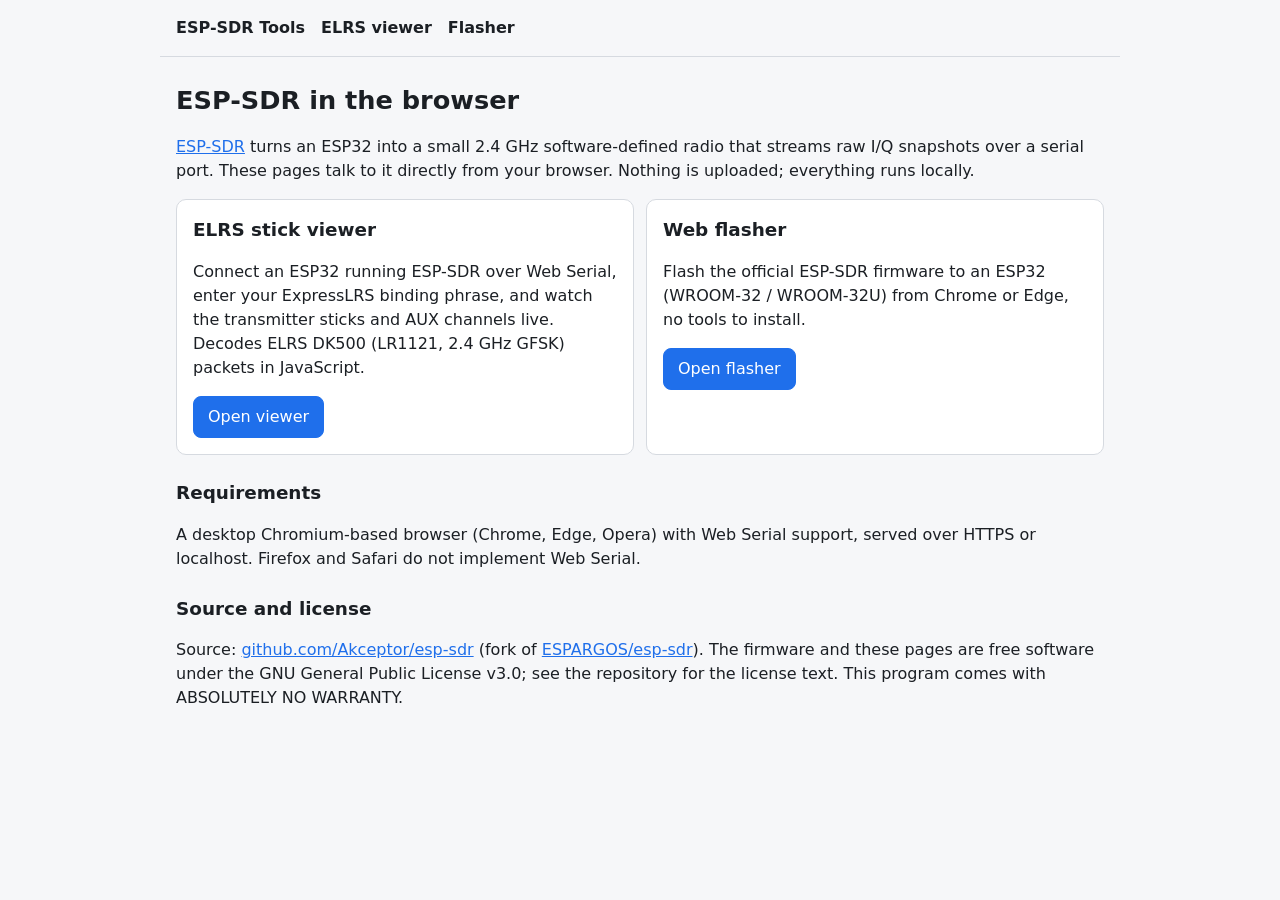
==== web/index.html @ 49de16ea "Add GitHub Pages site: ELRS stick viewer and web flasher web/elrs: Web Serial viewer decoding ELRS D" ====
<!doctype html>
<html lang="en">
<head>
<meta charset="utf-8">
<meta name="viewport" content="width=device-width, initial-scale=1">
<title>ESP-SDR Tools</title>
<meta name="description" content="Browser tools for the ESP-SDR firmware: ELRS stick viewer and web flasher.">
<link rel="stylesheet" href="style.css">
</head>
<body>
<header class="site"><a href="./">ESP-SDR Tools</a><a href="elrs/">ELRS viewer</a><a href="flash/">Flasher</a></header>
<main>
<h1>ESP-SDR in the browser</h1>
<p>
  <a href="https://github.com/ESPARGOS/esp-sdr">ESP-SDR</a> turns an ESP32 into a small 2.4 GHz
  software-defined radio that streams raw I/Q snapshots over a serial port. These pages talk to it directly
  from your browser. Nothing is uploaded; everything runs locally.
</p>
<div class="cards">
  <div class="card">
    <h2 style="margin-top:0">ELRS stick viewer</h2>
    <p>Connect an ESP32 running ESP-SDR over Web Serial, enter your ExpressLRS binding phrase, and watch the
    transmitter sticks and AUX channels live. Decodes ELRS DK500 (LR1121, 2.4 GHz GFSK) packets in JavaScript.</p>
    <a class="btn primary" href="elrs/">Open viewer</a>
  </div>
  <div class="card">
    <h2 style="margin-top:0">Web flasher</h2>
    <p>Flash the official ESP-SDR firmware to an ESP32 (WROOM-32 / WROOM-32U) from Chrome or Edge, no tools to install.</p>
    <a class="btn primary" href="flash/">Open flasher</a>
  </div>
</div>
<h2>Requirements</h2>
<p>A desktop Chromium-based browser (Chrome, Edge, Opera) with Web Serial support, served over HTTPS or localhost.
Firefox and Safari do not implement Web Serial.</p>
<h2>Source and license</h2>
<p>
  Source: <a href="https://github.com/Akceptor/esp-sdr">github.com/Akceptor/esp-sdr</a> (fork of
  <a href="https://github.com/ESPARGOS/esp-sdr">ESPARGOS/esp-sdr</a>). The firmware and these pages are
  free software under the GNU General Public License v3.0; see the repository for the license text.
  This program comes with ABSOLUTELY NO WARRANTY.
</p>
</main>
</body>
</html>
---- web/style.css ----
:root {
  --bg: #f6f7f9;
  --panel: #ffffff;
  --fg: #1b1f24;
  --muted: #5d6673;
  --line: #d6dae0;
  --accent: #1f6feb;
  --accent-fg: #ffffff;
  --ok: #1a9c4a;
  --warn: #c98a00;
  --bad: #d1344b;
  --dot: #e5484d;
  --code: #eceff3;
}
@media (prefers-color-scheme: dark) {
  :root {
    --bg: #12151a;
    --panel: #1b2027;
    --fg: #e6e9ee;
    --muted: #9aa4b2;
    --line: #2d343e;
    --accent: #5b9bff;
    --accent-fg: #0b1220;
    --ok: #3fbf6f;
    --warn: #e0a822;
    --bad: #ff6b81;
    --dot: #ff7a7f;
    --code: #242a33;
  }
}
* { box-sizing: border-box; }
body {
  margin: 0;
  background: var(--bg);
  color: var(--fg);
  font: 16px/1.5 system-ui, -apple-system, "Segoe UI", Roboto, sans-serif;
}
main, header.site { max-width: 960px; margin: 0 auto; padding: 16px; }
header.site { display: flex; gap: 16px; align-items: baseline; flex-wrap: wrap; border-bottom: 1px solid var(--line); }
header.site a { color: var(--fg); text-decoration: none; font-weight: 600; }
header.site a:hover { color: var(--accent); }
h1 { font-size: 1.6rem; margin: 8px 0 12px; }
h2 { font-size: 1.15rem; margin: 24px 0 8px; }
a { color: var(--accent); }
code, pre { background: var(--code); border-radius: 4px; font-size: 0.9em; }
code { padding: 1px 5px; }
pre { padding: 10px; overflow-x: auto; }
.card { background: var(--panel); border: 1px solid var(--line); border-radius: 10px; padding: 16px; margin: 12px 0; }
.cards { display: grid; gap: 12px; grid-template-columns: repeat(auto-fit, minmax(260px, 1fr)); }
.cards .card { margin: 0; }
.muted { color: var(--muted); }
button, .btn {
  font: inherit;
  padding: 8px 14px;
  border-radius: 8px;
  border: 1px solid var(--line);
  background: var(--panel);
  color: var(--fg);
  cursor: pointer;
  text-decoration: none;
  display: inline-block;
}
button.primary, .btn.primary { background: var(--accent); color: var(--accent-fg); border-color: var(--accent); }
button:disabled { opacity: 0.5; cursor: default; }
input[type=text], input[type=password] {
  font: inherit;
  padding: 8px 10px;
  border-radius: 8px;
  border: 1px solid var(--line);
  background: var(--bg);
  color: var(--fg);
  min-width: 0;
}
table { border-collapse: collapse; width: 100%; font-size: 0.9rem; }
td, th { border-bottom: 1px solid var(--line); padding: 6px 8px; text-align: left; word-break: break-all; }
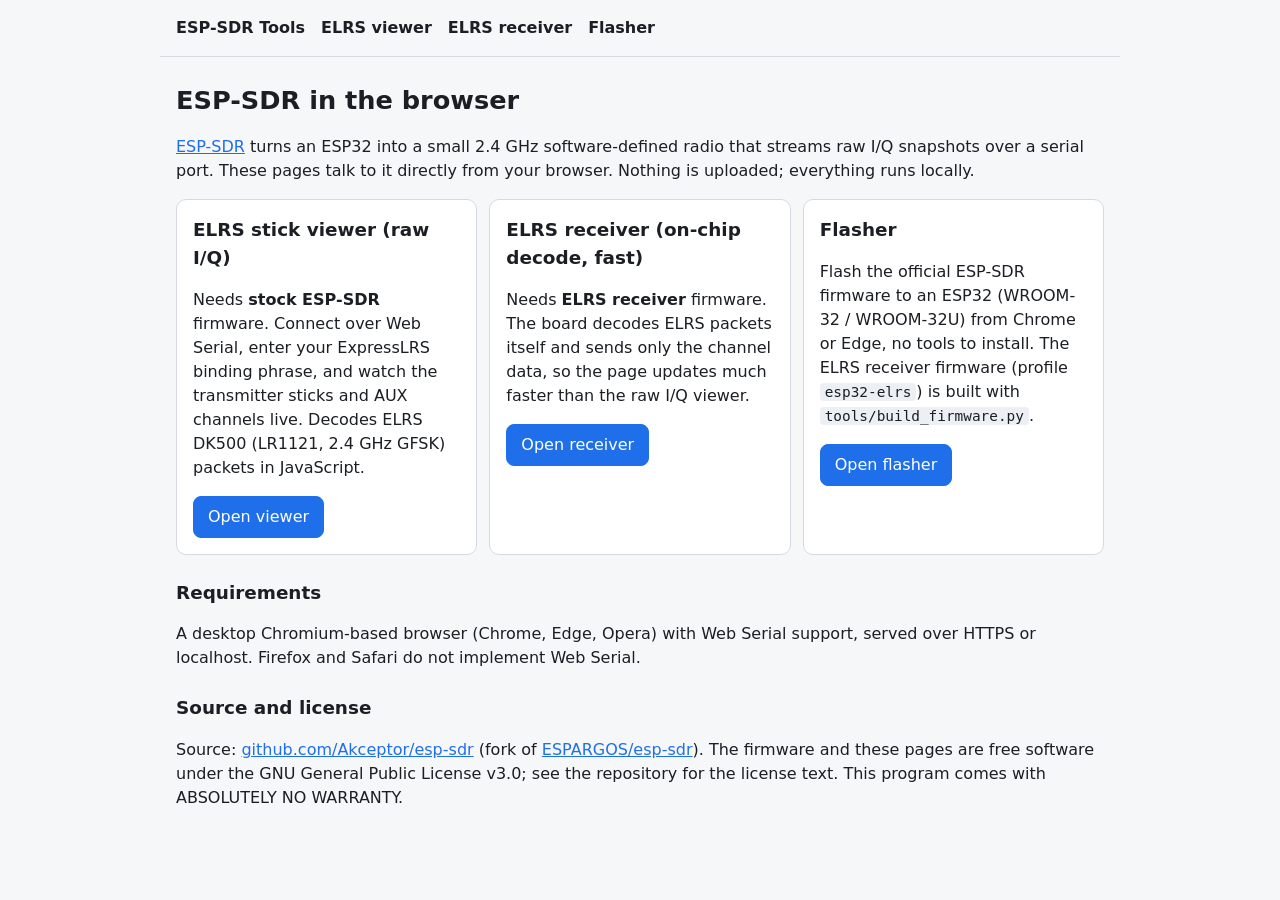
==== commit c7bee8f3: "web: redirect between raw-IQ viewer and ELRS receiver by INFO Co-Authored-By: Claude Opus 5.5 <norep" ====
--- a/web/index.html
+++ b/web/index.html
@@ -4,11 +4,11 @@
 <meta charset="utf-8">
 <meta name="viewport" content="width=device-width, initial-scale=1">
 <title>ESP-SDR Tools</title>
-<meta name="description" content="Browser tools for the ESP-SDR firmware: ELRS stick viewer and web flasher.">
+<meta name="description" content="Browser tools for the ESP-SDR firmware: ELRS stick viewer, ELRS receiver and web flasher.">
 <link rel="stylesheet" href="style.css">
 </head>
 <body>
-<header class="site"><a href="./">ESP-SDR Tools</a><a href="elrs/">ELRS viewer</a><a href="flash/">Flasher</a></header>
+<header class="site"><a href="./">ESP-SDR Tools</a><a href="elrs/">ELRS viewer</a><a href="elrs-rx/">ELRS receiver</a><a href="flash/">Flasher</a></header>
 <main>
 <h1>ESP-SDR in the browser</h1>
 <p>
@@ -18,14 +18,21 @@
 </p>
 <div class="cards">
   <div class="card">
-    <h2 style="margin-top:0">ELRS stick viewer</h2>
-    <p>Connect an ESP32 running ESP-SDR over Web Serial, enter your ExpressLRS binding phrase, and watch the
-    transmitter sticks and AUX channels live. Decodes ELRS DK500 (LR1121, 2.4 GHz GFSK) packets in JavaScript.</p>
+    <h2 style="margin-top:0">ELRS stick viewer (raw I/Q)</h2>
+    <p>Needs <strong>stock ESP-SDR</strong> firmware. Connect over Web Serial, enter your ExpressLRS binding phrase,
+    and watch the transmitter sticks and AUX channels live. Decodes ELRS DK500 (LR1121, 2.4 GHz GFSK) packets in JavaScript.</p>
     <a class="btn primary" href="elrs/">Open viewer</a>
   </div>
   <div class="card">
-    <h2 style="margin-top:0">Web flasher</h2>
-    <p>Flash the official ESP-SDR firmware to an ESP32 (WROOM-32 / WROOM-32U) from Chrome or Edge, no tools to install.</p>
+    <h2 style="margin-top:0">ELRS receiver (on-chip decode, fast)</h2>
+    <p>Needs <strong>ELRS receiver</strong> firmware. The board decodes ELRS packets itself and sends only the
+    channel data, so the page updates much faster than the raw I/Q viewer.</p>
+    <a class="btn primary" href="elrs-rx/">Open receiver</a>
+  </div>
+  <div class="card">
+    <h2 style="margin-top:0">Flasher</h2>
+    <p>Flash the official ESP-SDR firmware to an ESP32 (WROOM-32 / WROOM-32U) from Chrome or Edge, no tools to install.
+    The ELRS receiver firmware (profile <code>esp32-elrs</code>) is built with <code>tools/build_firmware.py</code>.</p>
     <a class="btn primary" href="flash/">Open flasher</a>
   </div>
 </div>
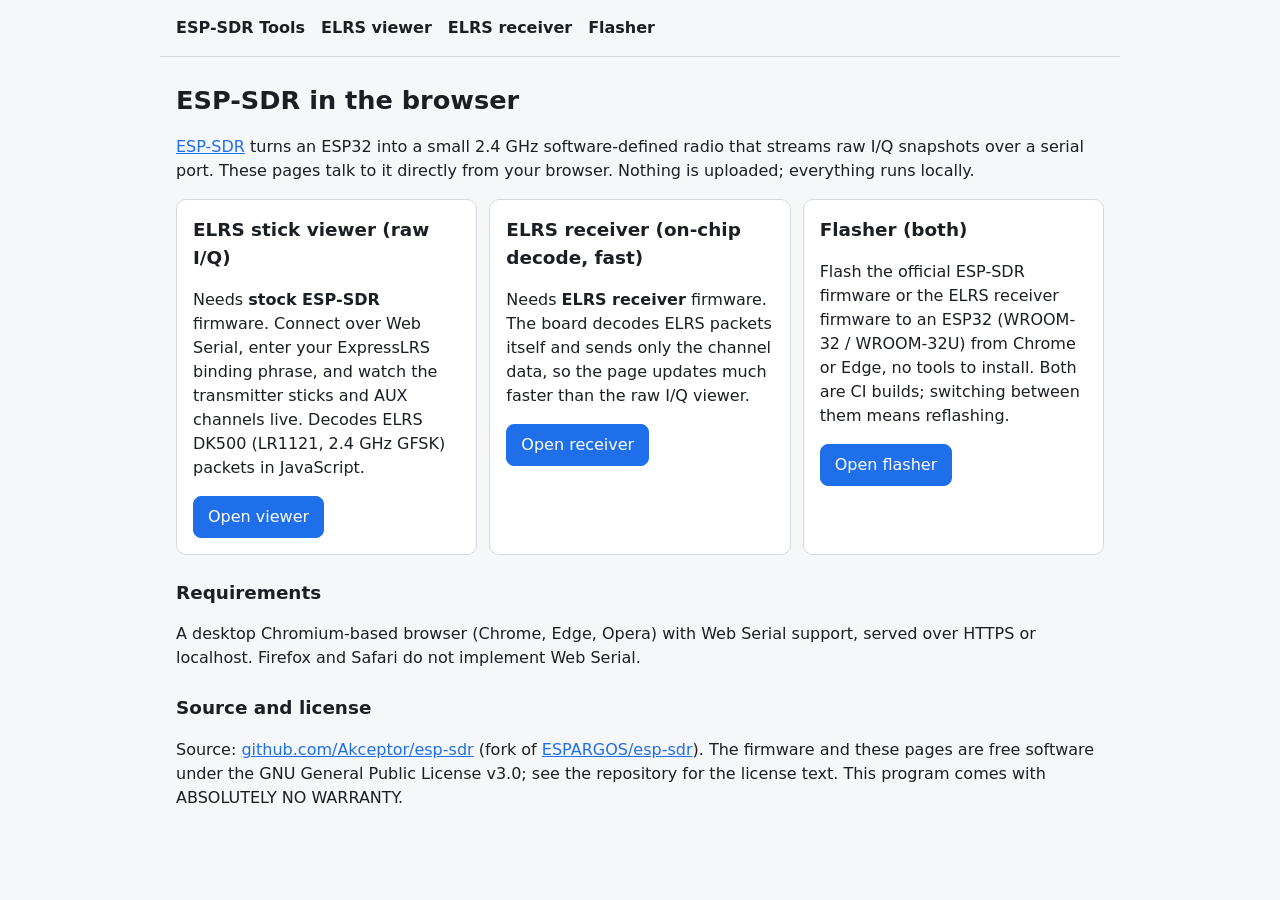
==== commit 96aeba2f: "flash: publish CI-built ELRS receiver firmware (cddfcb3) Binaries from Build firmware run 3996416014" ====
--- a/web/index.html
+++ b/web/index.html
@@ -30,9 +30,9 @@
     <a class="btn primary" href="elrs-rx/">Open receiver</a>
   </div>
   <div class="card">
-    <h2 style="margin-top:0">Flasher</h2>
-    <p>Flash the official ESP-SDR firmware to an ESP32 (WROOM-32 / WROOM-32U) from Chrome or Edge, no tools to install.
-    The ELRS receiver firmware (profile <code>esp32-elrs</code>) is built with <code>tools/build_firmware.py</code>.</p>
+    <h2 style="margin-top:0">Flasher (both)</h2>
+    <p>Flash the official ESP-SDR firmware or the ELRS receiver firmware to an ESP32 (WROOM-32 / WROOM-32U) from Chrome or Edge, no tools to install.
+    Both are CI builds; switching between them means reflashing.</p>
     <a class="btn primary" href="flash/">Open flasher</a>
   </div>
 </div>
